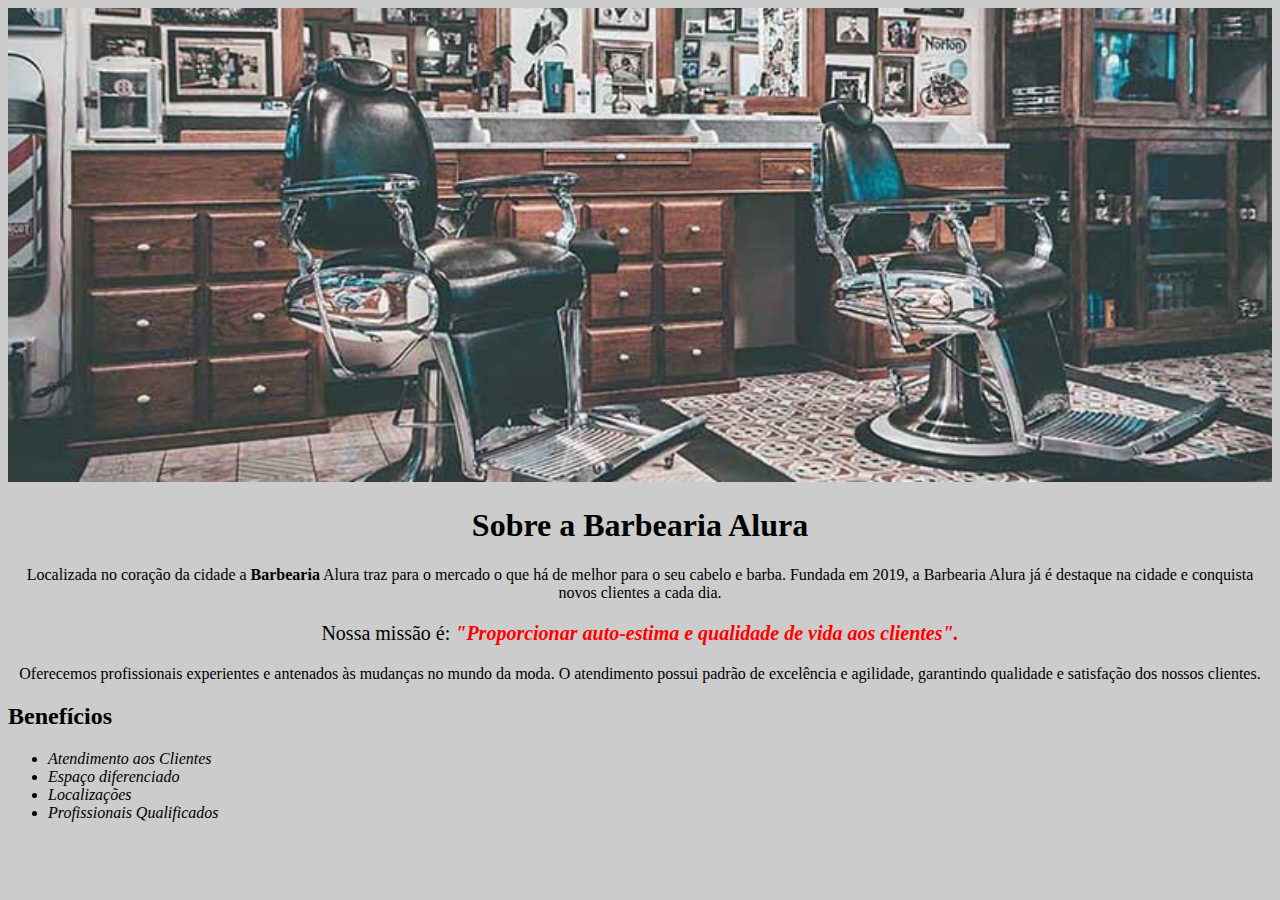
==== index.html @ 2604dd3f "Criando uma lista não ordenada." ====
<!DOCTYPE html>
<html lang="pt-br">
<head>
    <meta charset="UTF-8">
    <title>Barbearia Alura</title>
    <link rel="stylesheet" href="style.css">
</head>
<body>

    <img src="banner.jpg" id="banner">

    <h1> Sobre a Barbearia Alura</h1>

        <p>Localizada no coração da cidade a <strong>Barbearia</strong> Alura traz para o mercado o que há de 
            melhor para o seu cabelo e barba. Fundada em 2019, a Barbearia Alura já é destaque 
            na cidade e conquista novos clientes a cada dia.</p>

        <p id="missao">Nossa missão é: <em><strong>"Proporcionar auto-estima e qualidade de vida aos clientes".</strong></em></p>
        
        <p>Oferecemos profissionais experientes e antenados às mudanças no mundo da moda.
            O atendimento possui padrão de excelência e agilidade, garantindo qualidade e satisfação dos nossos clientes.</p>
    
    <h2>Benefícios</h2>
        
        <ul>
            <li class="itens">Atendimento aos Clientes</li>
            <li class="itens">Espaço diferenciado</li>
            <li class="itens">Localizações</li>
            <li class="itens">Profissionais Qualificados</li>
        </ul>

</body>
</html>
---- style.css ----
body {
    background: #CCCCCC
}

h1 {
    text-align: center;
}

#banner {
    width: 100%;
}

p {
    text-align: center;
}

#missao {
    font-size: 20px;
}

em strong {
    color: red;
}

.itens {
    font-style: italic;
}
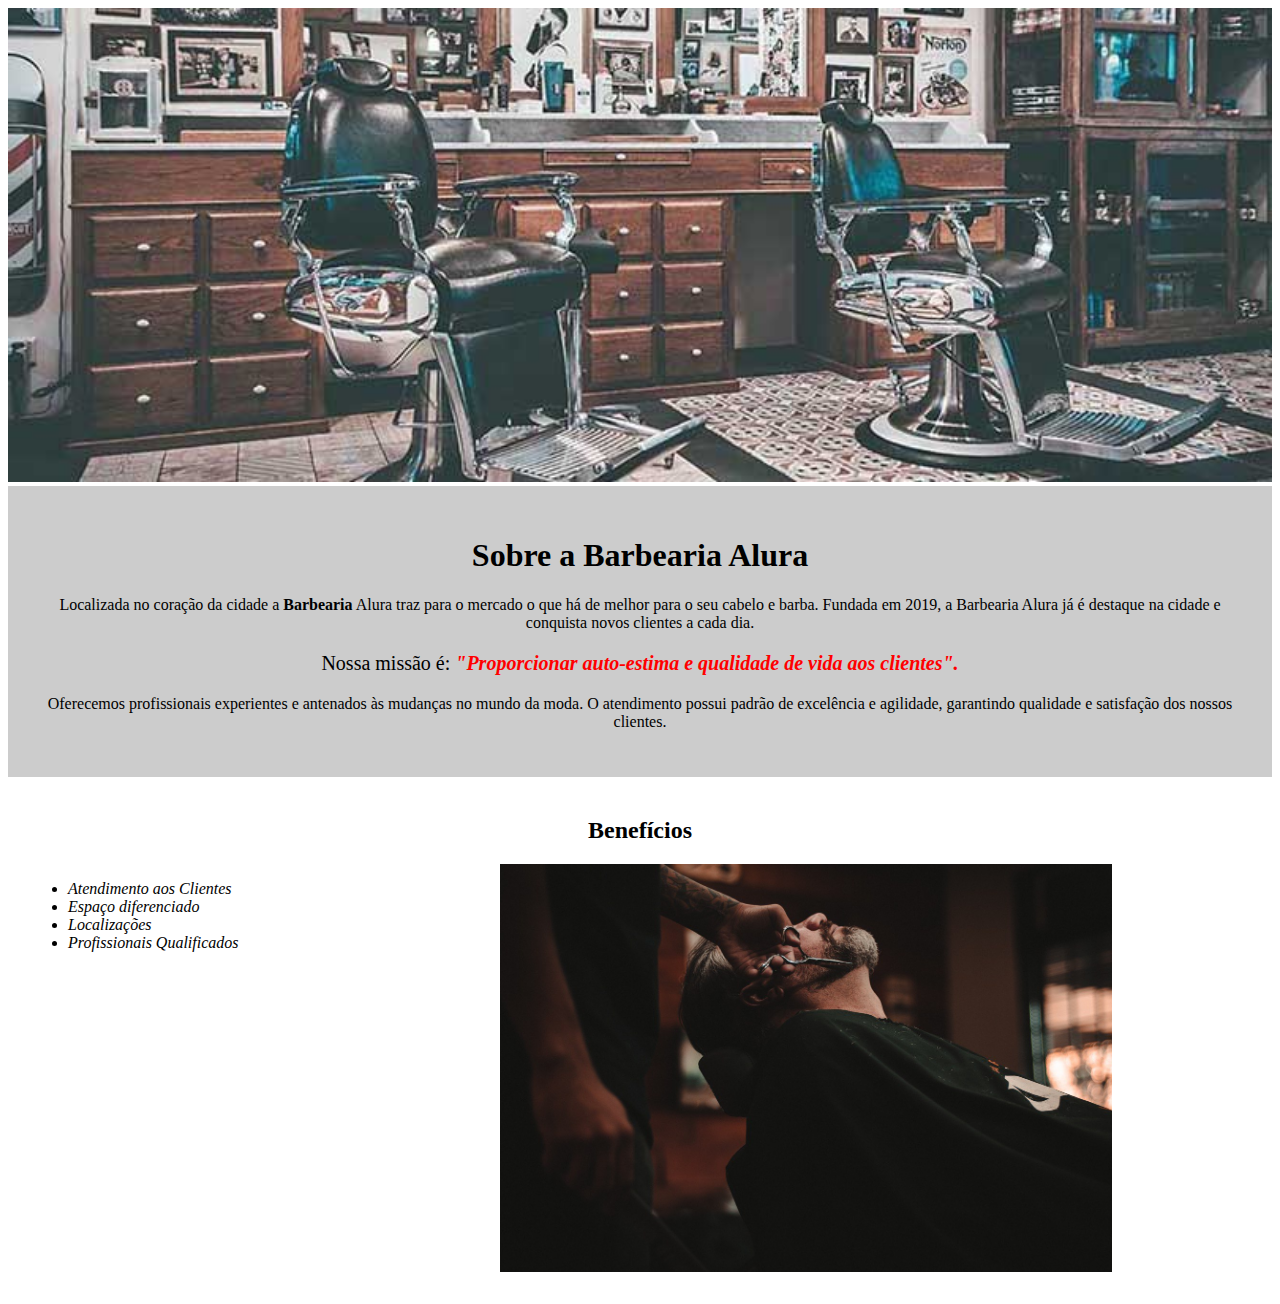
==== commit a49d5c30: "Separando por divs e adicionando o bloco de benefícios." ====
--- a/index.html
+++ b/index.html
@@ -8,26 +8,31 @@
 <body>
 
     <img src="banner.jpg" id="banner">
+    <div class="principal">
+        <h1> Sobre a Barbearia Alura</h1>
 
-    <h1> Sobre a Barbearia Alura</h1>
+            <p>Localizada no coração da cidade a <strong>Barbearia</strong> Alura traz para o mercado o que há de 
+                melhor para o seu cabelo e barba. Fundada em 2019, a Barbearia Alura já é destaque 
+                na cidade e conquista novos clientes a cada dia.</p>
 
-        <p>Localizada no coração da cidade a <strong>Barbearia</strong> Alura traz para o mercado o que há de 
-            melhor para o seu cabelo e barba. Fundada em 2019, a Barbearia Alura já é destaque 
-            na cidade e conquista novos clientes a cada dia.</p>
+            <p id="missao">Nossa missão é: <em><strong>"Proporcionar auto-estima e qualidade de vida aos clientes".</strong></em></p>
+            
+            <p>Oferecemos profissionais experientes e antenados às mudanças no mundo da moda.
+                O atendimento possui padrão de excelência e agilidade, garantindo qualidade e 
+                satisfação dos nossos clientes.</p>
 
-        <p id="missao">Nossa missão é: <em><strong>"Proporcionar auto-estima e qualidade de vida aos clientes".</strong></em></p>
-        
-        <p>Oferecemos profissionais experientes e antenados às mudanças no mundo da moda.
-            O atendimento possui padrão de excelência e agilidade, garantindo qualidade e satisfação dos nossos clientes.</p>
-    
-    <h2>Benefícios</h2>
-        
-        <ul>
-            <li class="itens">Atendimento aos Clientes</li>
-            <li class="itens">Espaço diferenciado</li>
-            <li class="itens">Localizações</li>
-            <li class="itens">Profissionais Qualificados</li>
-        </ul>
+    </div>
+    <div class="beneficios">
+        <h2>Benefícios</h2>
+            
+            <ul>
+                <li class="itens">Atendimento aos Clientes</li>
+                <li class="itens">Espaço diferenciado</li>
+                <li class="itens">Localizações</li>
+                <li class="itens">Profissionais Qualificados</li>
+            </ul>
 
+            <img src="beneficios.jpg" class="imagembeneficios">
+    </div>
 </body>
 </html>--- a/style.css
+++ b/style.css
@@ -1,5 +1,5 @@
 body {
-    background: #CCCCCC
+    
 }
 
 h1 {
@@ -8,6 +8,11 @@
 
 #banner {
     width: 100%;
+}
+
+.principal {
+    background: #CCCCCC;
+    padding: 30px;
 }
 
 p {
@@ -24,4 +29,25 @@
 
 .itens {
     font-style: italic;
+}
+
+.beneficios {
+    background-color: white;
+    padding: 20px;
+}
+
+h2 {
+    text-align: center;
+}
+
+ul {
+    display: inline-block;
+    vertical-align: top;
+    width: 20%;
+    margin-right: 15%;
+
+}
+
+.imagembeneficios {
+    width: 50%;
 }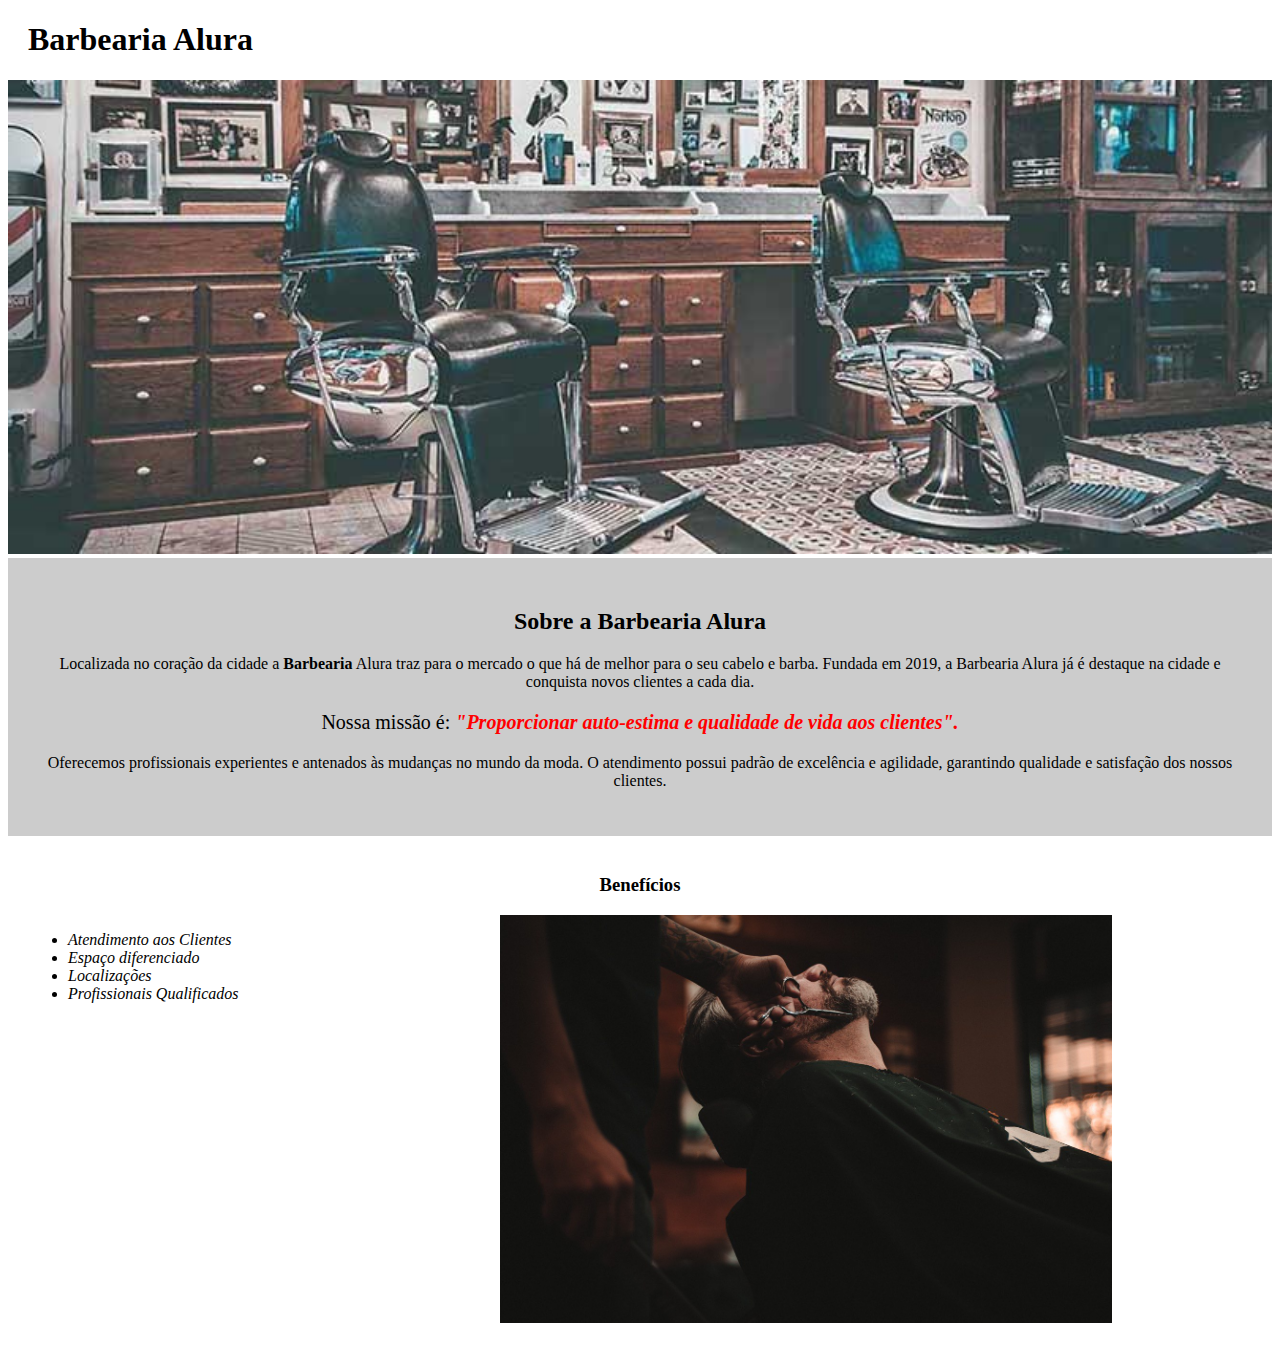
==== commit 41bdd89f: "Criando o header." ====
--- a/index.html
+++ b/index.html
@@ -7,9 +7,14 @@
 </head>
 <body>
 
+    <header>
+        <h1 class="titulo-principal">Barbearia Alura</h1>
+    </header>
+
     <img src="banner.jpg" id="banner">
+
     <div class="principal">
-        <h1> Sobre a Barbearia Alura</h1>
+        <h2 class="titulo-centralizado"> Sobre a Barbearia Alura</h2>
 
             <p>Localizada no coração da cidade a <strong>Barbearia</strong> Alura traz para o mercado o que há de 
                 melhor para o seu cabelo e barba. Fundada em 2019, a Barbearia Alura já é destaque 
@@ -23,7 +28,7 @@
 
     </div>
     <div class="beneficios">
-        <h2>Benefícios</h2>
+        <h3 class="titulo-centralizado">Benefícios</h3>
             
             <ul>
                 <li class="itens">Atendimento aos Clientes</li>
--- a/style.css
+++ b/style.css
@@ -2,7 +2,7 @@
     
 }
 
-h1 {
+.titulo-centralizado {
     text-align: center;
 }
 
@@ -13,6 +13,10 @@
 .principal {
     background: #CCCCCC;
     padding: 30px;
+}
+
+.titulo-principal {
+    padding-left: 20px;
 }
 
 p {
@@ -36,10 +40,6 @@
     padding: 20px;
 }
 
-h2 {
-    text-align: center;
-}
-
 ul {
     display: inline-block;
     vertical-align: top;
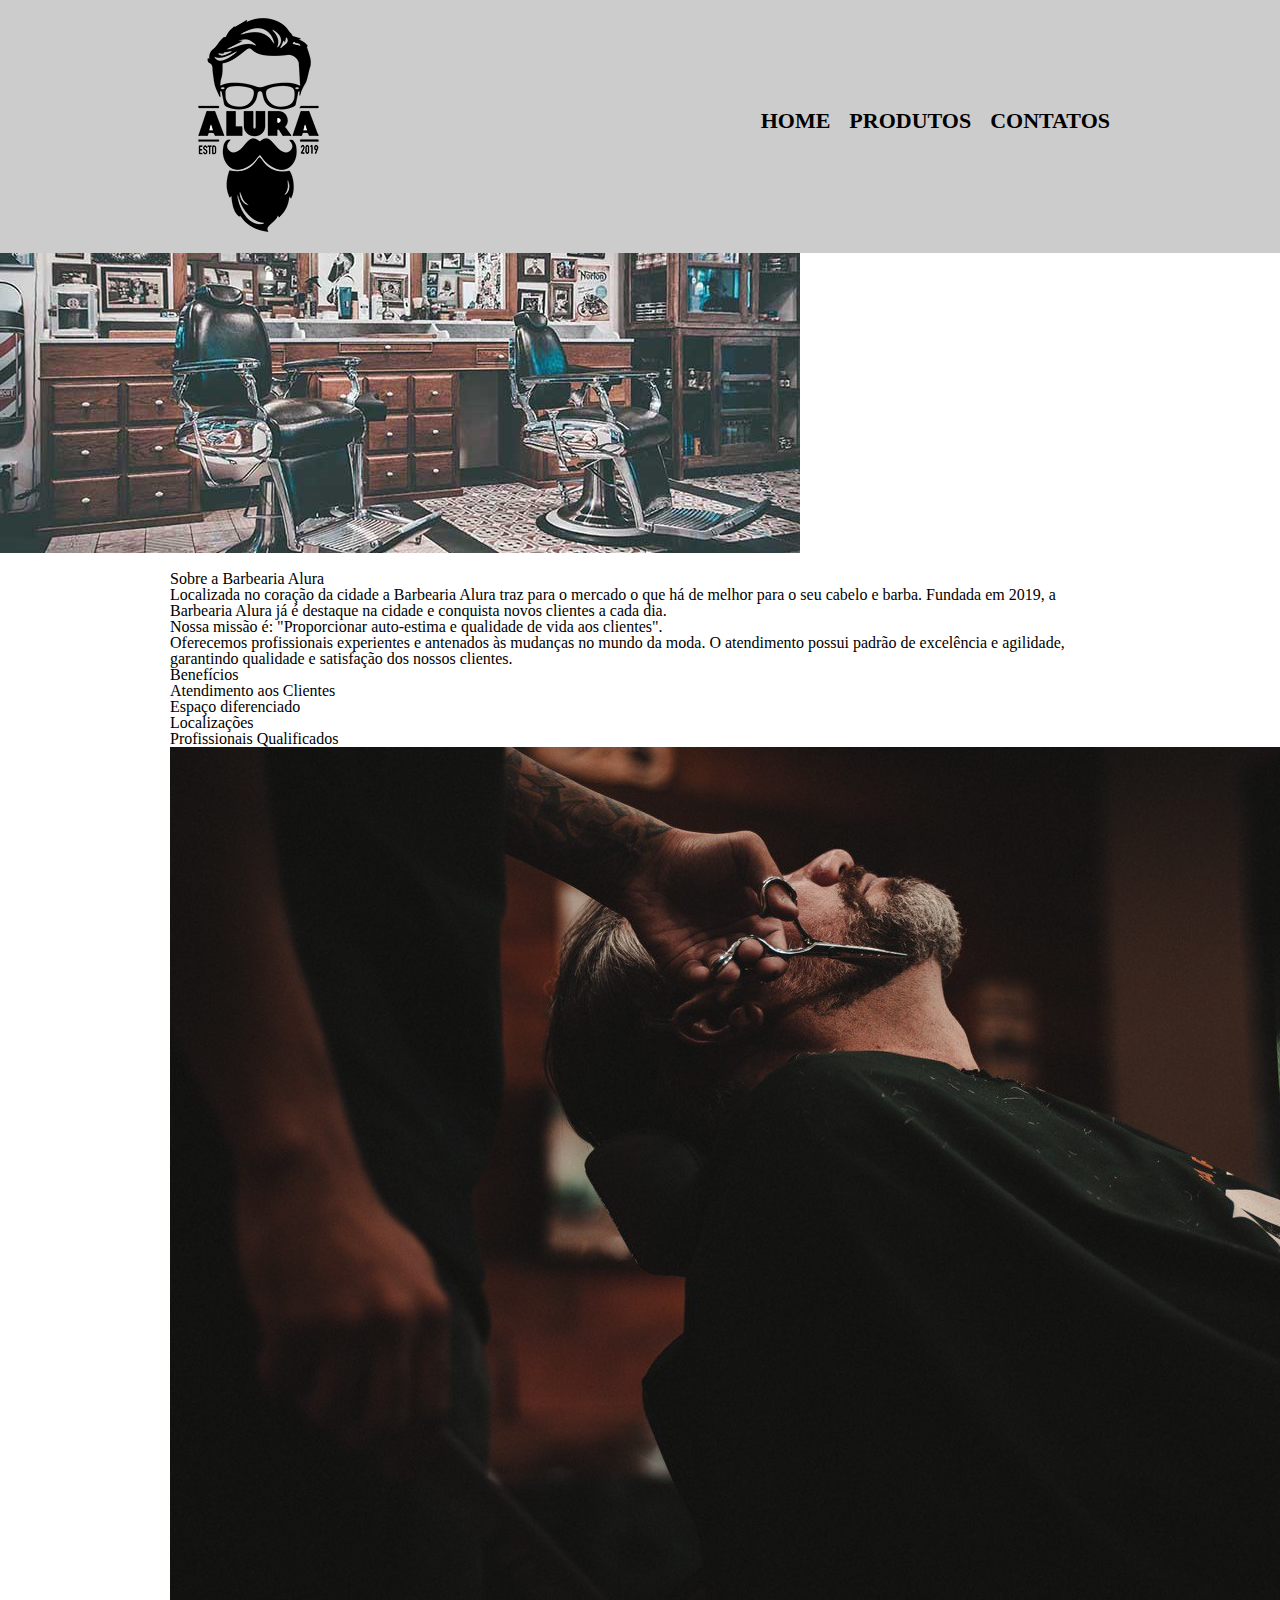
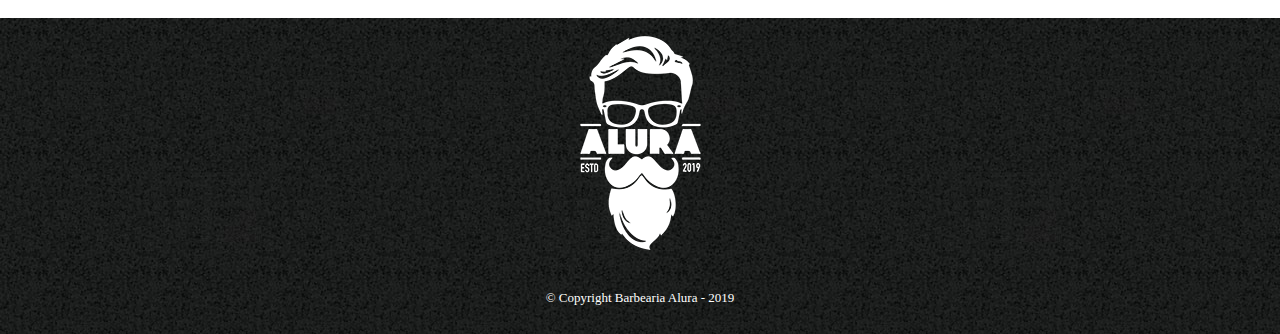
==== commit 6e503676: "Refazendo a página inicial." ====
--- a/index.html
+++ b/index.html
@@ -4,40 +4,61 @@
     <meta charset="UTF-8">
     <title>Barbearia Alura</title>
     <link rel="stylesheet" href="style.css">
+    <link rel="stylesheet" href="reset.css">
 </head>
 <body>
 
     <header>
-        <h1 class="titulo-principal">Barbearia Alura</h1>
+        <div class="box">
+            <h1>
+                <img src="imagens/logo.png" alt="Logo da Barbearia Alura">
+            </h1>
+            <nav>
+                <ul>
+                    <li><a href="index.html">Home</a></li>
+                    <li><a href="produtos.html">Produtos</a></li>
+                    <li><a href="contato.html">Contatos</a></li>
+                </ul>
+            </nav>
+        </div>
     </header>
 
-    <img src="banner.jpg" id="banner">
+    <img src="imagens/banner.jpg" id="banner">
 
-    <div class="principal">
-        <h2 class="titulo-centralizado"> Sobre a Barbearia Alura</h2>
+    <main>
 
-            <p>Localizada no coração da cidade a <strong>Barbearia</strong> Alura traz para o mercado o que há de 
-                melhor para o seu cabelo e barba. Fundada em 2019, a Barbearia Alura já é destaque 
-                na cidade e conquista novos clientes a cada dia.</p>
+        <section class="principal">
+            <h2 class="titulo-centralizado"> Sobre a Barbearia Alura</h2>
 
-            <p id="missao">Nossa missão é: <em><strong>"Proporcionar auto-estima e qualidade de vida aos clientes".</strong></em></p>
-            
-            <p>Oferecemos profissionais experientes e antenados às mudanças no mundo da moda.
-                O atendimento possui padrão de excelência e agilidade, garantindo qualidade e 
-                satisfação dos nossos clientes.</p>
+                <p>Localizada no coração da cidade a <strong>Barbearia</strong> Alura traz para o mercado o que há de 
+                    melhor para o seu cabelo e barba. Fundada em 2019, a Barbearia Alura já é destaque 
+                    na cidade e conquista novos clientes a cada dia.</p>
 
-    </div>
-    <div class="beneficios">
-        <h3 class="titulo-centralizado">Benefícios</h3>
-            
-            <ul>
-                <li class="itens">Atendimento aos Clientes</li>
-                <li class="itens">Espaço diferenciado</li>
-                <li class="itens">Localizações</li>
-                <li class="itens">Profissionais Qualificados</li>
-            </ul>
+                <p id="missao">Nossa missão é: <em><strong>"Proporcionar auto-estima e qualidade de vida aos clientes".</strong></em></p>
+                
+                <p>Oferecemos profissionais experientes e antenados às mudanças no mundo da moda.
+                    O atendimento possui padrão de excelência e agilidade, garantindo qualidade e 
+                    satisfação dos nossos clientes.</p>
+        </section>
 
-            <img src="beneficios.jpg" class="imagembeneficios">
-    </div>
+        <section class="beneficios">
+            <h3 class="titulo-centralizado">Benefícios</h3>
+                
+                <ul>
+                    <li class="itens">Atendimento aos Clientes</li>
+                    <li class="itens">Espaço diferenciado</li>
+                    <li class="itens">Localizações</li>
+                    <li class="itens">Profissionais Qualificados</li>
+                </ul>
+
+                <img src="imagens/beneficios.jpg" class="imagembeneficios">
+        </section>
+
+    </main>
+
+    <footer>
+        <img src="imagens/logo-branco.png" class="footer-logo" alt="Logo branca da Barbearia Alura">
+        <p class="copyright">&copy; Copyright Barbearia Alura - 2019
+    </footer>
 </body>
 </html>--- a/style.css
+++ b/style.css
@@ -1,53 +1,154 @@
-body {
-    
-}
-
-.titulo-centralizado {
-    text-align: center;
-}
-
-#banner {
-    width: 100%;
-}
-
-.principal {
-    background: #CCCCCC;
-    padding: 30px;
-}
-
-.titulo-principal {
-    padding-left: 20px;
-}
-
-p {
-    text-align: center;
-}
-
-#missao {
-    font-size: 20px;
-}
-
-em strong {
-    color: red;
-}
-
-.itens {
-    font-style: italic;
-}
-
-.beneficios {
-    background-color: white;
-    padding: 20px;
-}
-
-ul {
-    display: inline-block;
-    vertical-align: top;
-    width: 20%;
-    margin-right: 15%;
-
-}
-
-.imagembeneficios {
-    width: 50%;
+header {
+    background-color: #CCCCCC;
+    padding: 20px 0;
+}
+
+.box {
+    position: relative;
+    width: 940px;
+    margin: 0 auto;
+
+}
+
+nav {
+    position: absolute;
+    top: 110px;
+    right: 0;
+}
+
+nav li {
+    display: inline;
+    margin: 0 0 0 15px;
+}
+
+nav a {
+    text-transform: uppercase;
+    color: black;
+    font-weight: bold;
+    font-size: 22px;
+    text-decoration: none;
+}
+
+nav a:hover {
+    color: #c78c19;
+    text-decoration:underline ;
+}
+
+.produtos {
+    width: 940px;
+    margin: 0 auto;
+    padding: 50px 0;
+}
+
+.produtos li {
+    display: inline-block;
+    text-align: center;
+    width: 30%;
+    vertical-align: top;
+    margin: 0 1.5%;
+    padding: 30px 20px;
+    box-sizing: border-box;
+    border: 2px solid #000000;
+    border-radius: 10px;
+    margin-bottom: 50px;
+}
+
+.produtos li:hover {
+    border-color: #c78c19;
+}
+
+.produtos li:active {
+    border-color: #CCCCCC;
+}
+
+.produtos li:hover h2 {
+    font-size: 40px;
+}
+
+.produtos h2 {
+    font-size: 30px;
+    font-weight: bold;
+}
+
+.descrição-produto {
+    font-size: 18px;
+}
+
+.preço-produto {
+    font-size: 22px;
+    font-weight: bold;
+    margin: 10px 0 0;
+}
+
+footer {
+    text-align: center;
+    background: url("imagens/bg.jpg");
+    padding: 20px 0 0;
+}
+
+.copyright {
+    color: #ffffff;
+    font-size: 13px;
+    margin: 20px 0 0;
+    padding-bottom: 30px;
+}
+
+main {
+	width: 940px;
+	margin: 15px auto;
+}
+
+form {
+	margin: 40px 0;
+}
+
+form label, form legend {
+	display:block;
+	font-size: 20px;
+	margin: 0 0 10px;
+}
+
+.input-padrao {
+	display: block;
+	margin: 0 0 20px;
+	padding: 10px 25px;
+	width: 50%;
+}
+
+.checkbox {
+	margin: 20px 0;
+}
+
+.enviar {
+    width: 40%;
+    padding: 15px 15px;
+    background: orange;
+    color: #ffffff;
+    font-size: 20px;
+    font-weight: bold;
+    border: none;
+    border-radius: 5px;
+    margin: 40px 0;
+    transition: 0.5s all;
+    cursor: pointer;
+}
+
+.enviar:hover {
+    background: darkorange;
+    transform: scale(1.05);
+}
+
+table {
+    margin: 40px 0 40px;
+}
+
+thead {
+    background: #555555;
+    color: #ffffff;
+    font-weight: bold;
+}
+
+ table td, th {
+    border: 1px solid #000000;
+    padding: 15px;
 }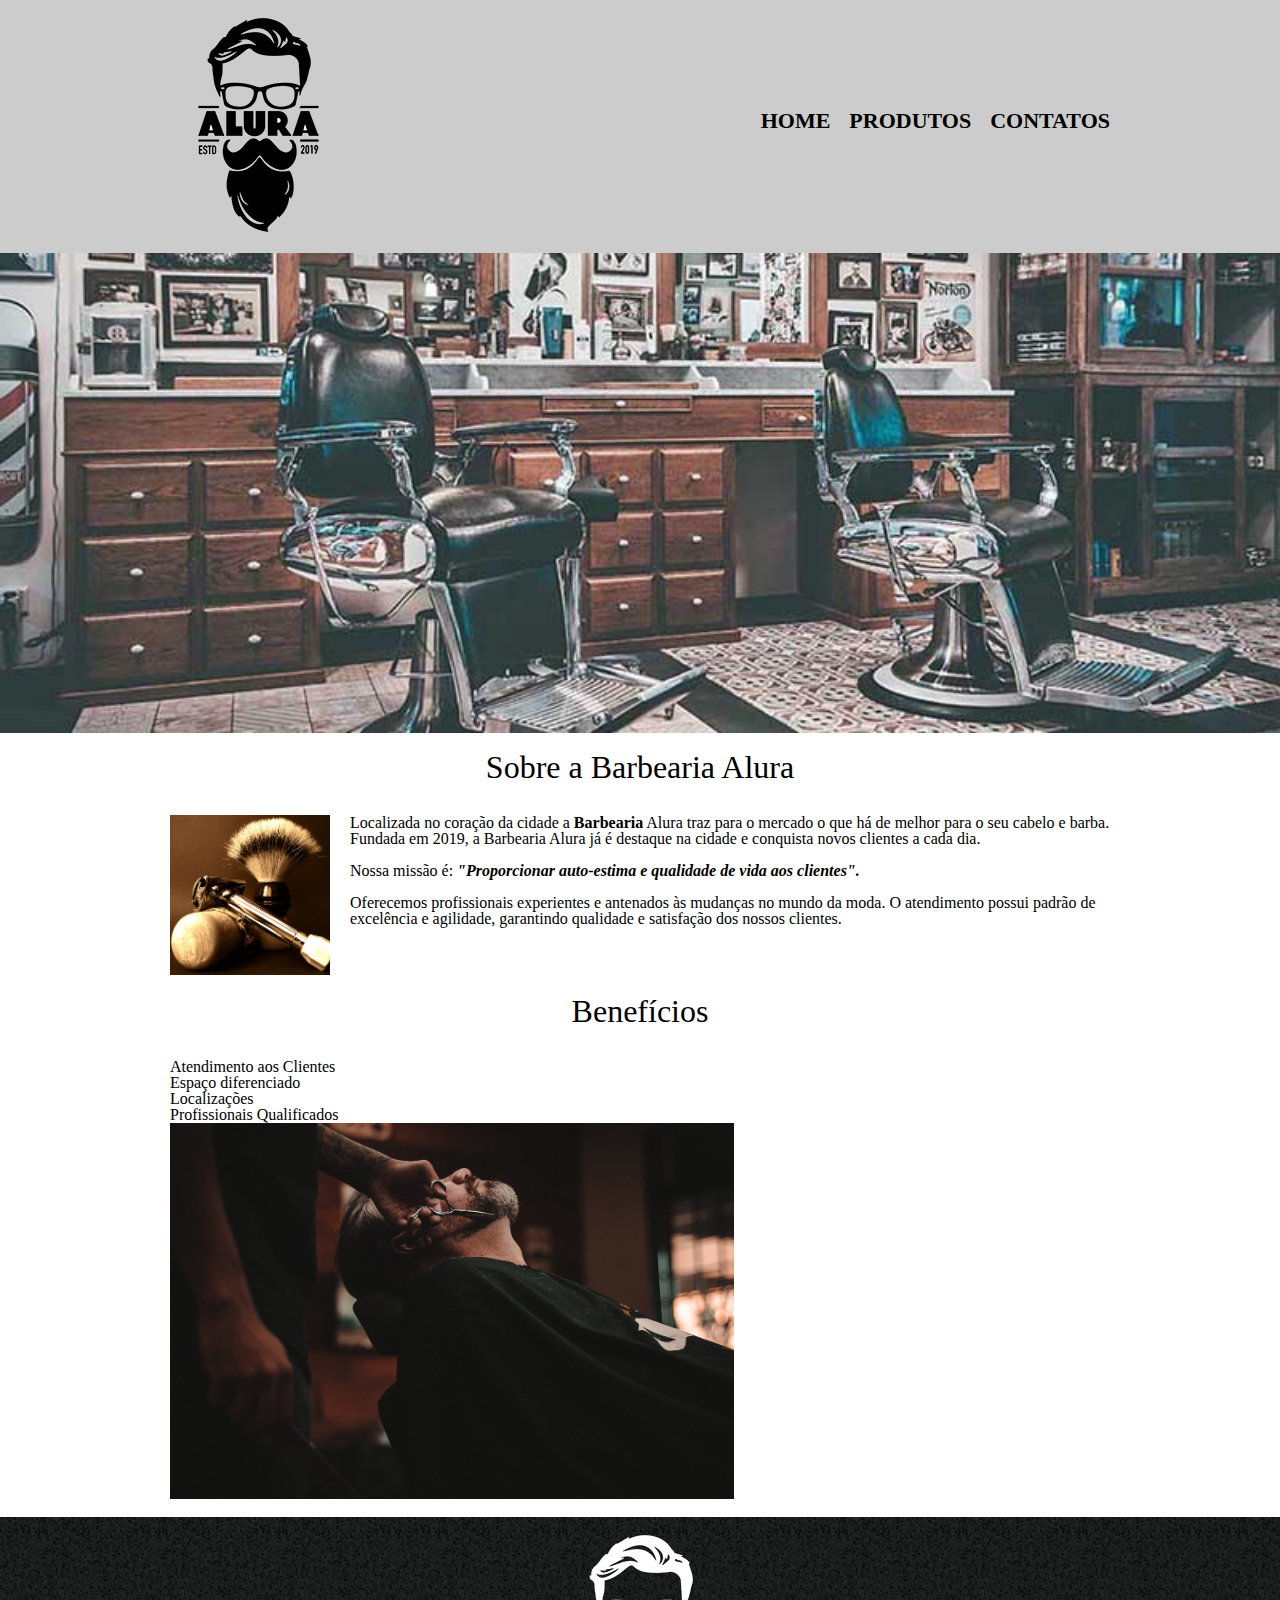
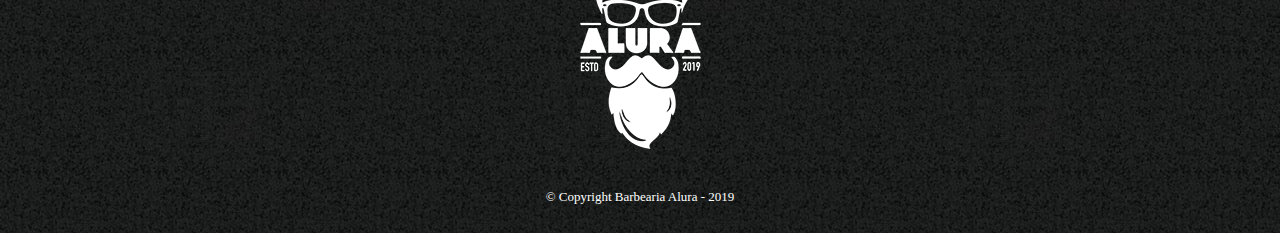
==== commit 894f80c3: "Adicionando imagem de Utensilios e usando o float para introduzi-la no texto." ====
--- a/index.html
+++ b/index.html
@@ -23,12 +23,14 @@
         </div>
     </header>
 
-    <img src="imagens/banner.jpg" id="banner">
+    <img class="banner" src="imagens/banner.jpg" >
 
     <main>
 
         <section class="principal">
-            <h2 class="titulo-centralizado"> Sobre a Barbearia Alura</h2>
+            <h2 class="titulo-principal"> Sobre a Barbearia Alura</h2>
+
+            <img class="utensilios" src="imagens/utensilios.jpg" alt="instrumentos de barbearia">
 
                 <p>Localizada no coração da cidade a <strong>Barbearia</strong> Alura traz para o mercado o que há de 
                     melhor para o seu cabelo e barba. Fundada em 2019, a Barbearia Alura já é destaque 
@@ -42,7 +44,7 @@
         </section>
 
         <section class="beneficios">
-            <h3 class="titulo-centralizado">Benefícios</h3>
+            <h3 class="titulo-principal">Benefícios</h3>
                 
                 <ul>
                     <li class="itens">Atendimento aos Clientes</li>
--- a/style.css
+++ b/style.css
@@ -151,4 +151,39 @@
  table td, th {
     border: 1px solid #000000;
     padding: 15px;
-}+}
+
+/* css da página inicial */
+.banner {
+    width: 100%;
+}
+
+.titulo-principal {
+    text-align: center;
+    font-size: 2em;
+    margin: 0 0 1em;
+    clear: left;
+}
+
+.principal p {
+    margin: 0 0 1em;
+}
+
+.principal strong {
+    font-weight: bold;
+}
+
+.principal em {
+    font-style: italic;
+}
+
+.utensilios {
+    width: 160px;
+    float: left;
+    margin: 0 20px 20px 0;
+}
+
+.imagembeneficios {
+    width: 60%;
+}
+
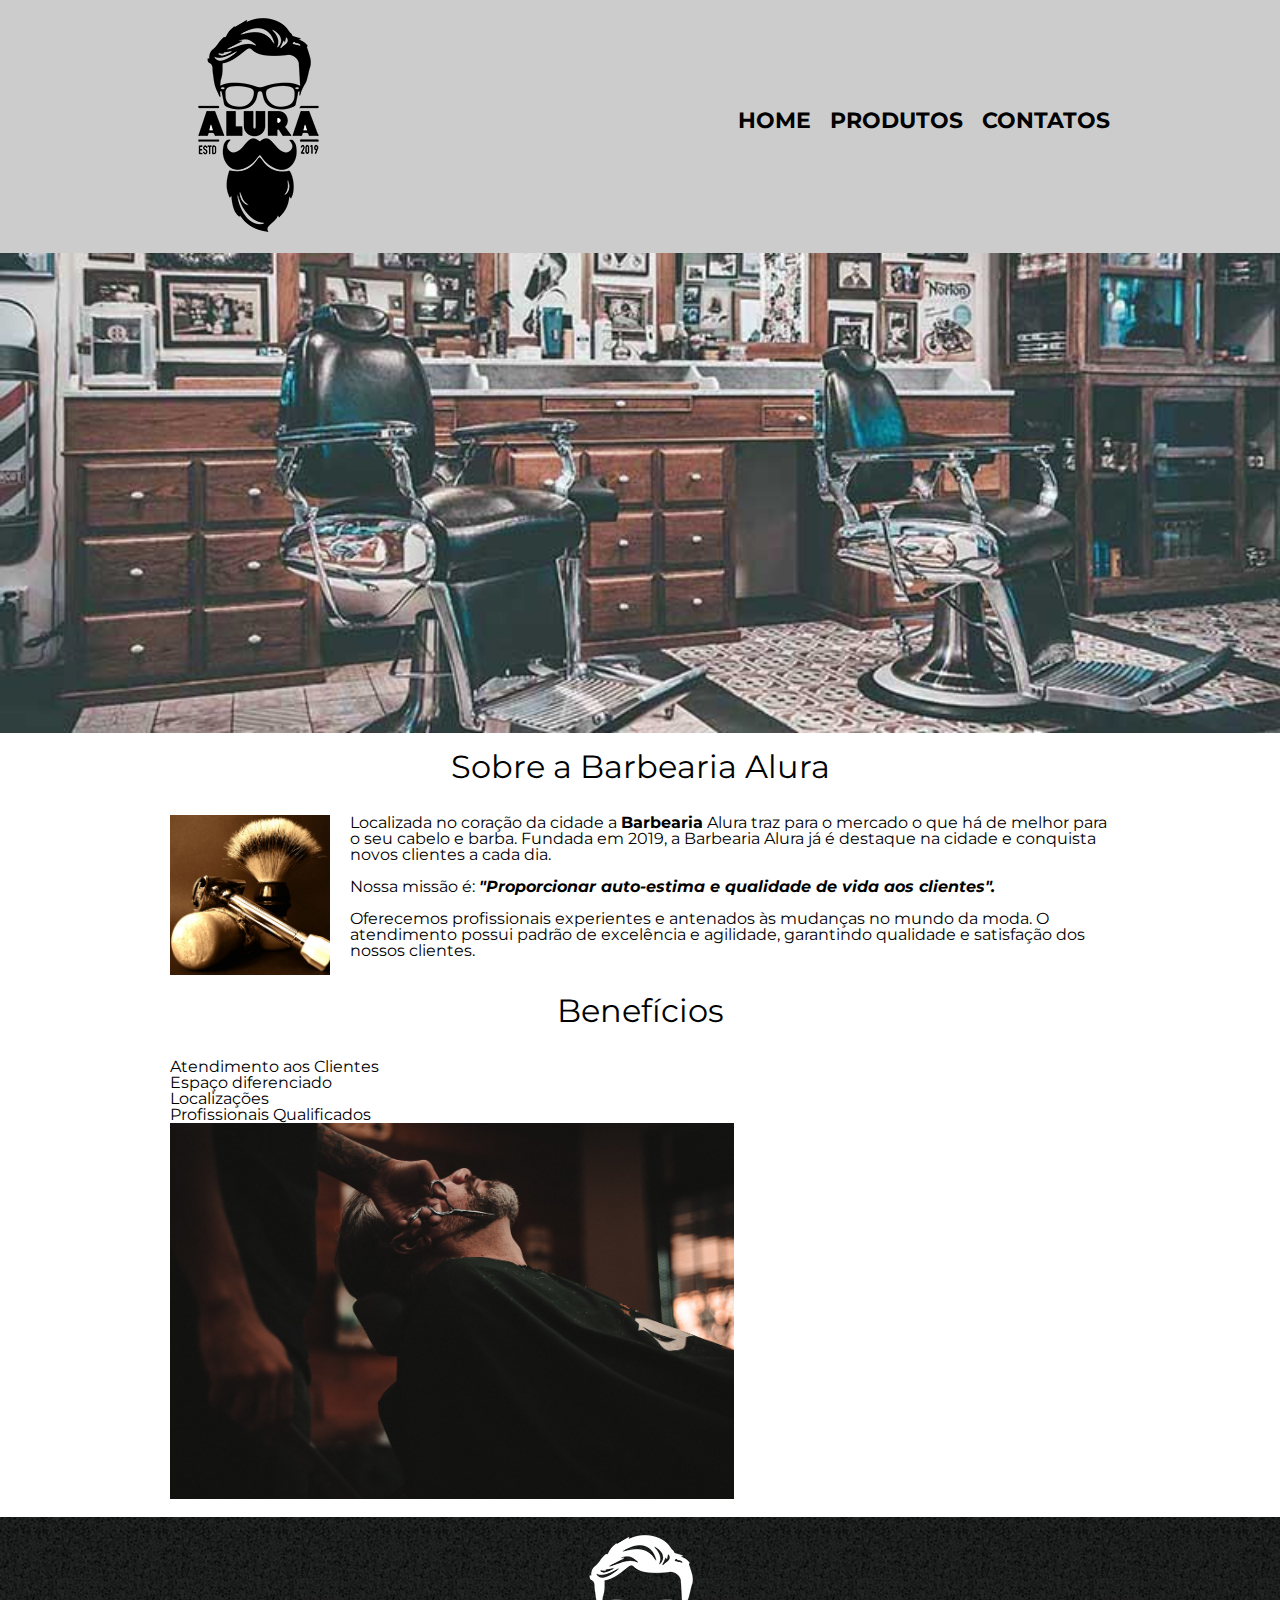
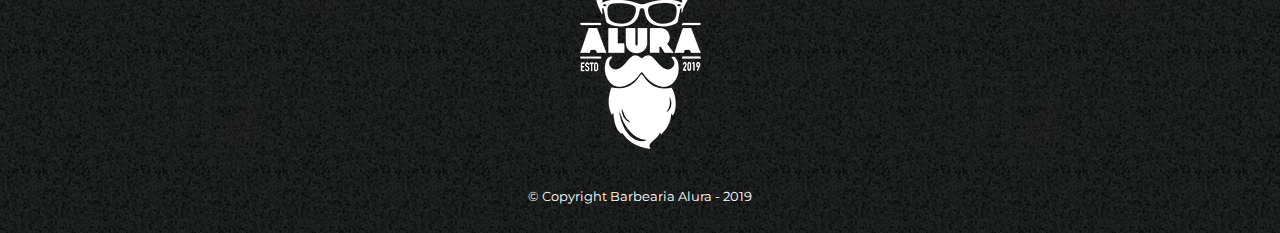
==== commit 82637474: "Inserindo um estilo de fonte para a página." ====
--- a/index.html
+++ b/index.html
@@ -5,8 +5,9 @@
     <title>Barbearia Alura</title>
     <link rel="stylesheet" href="style.css">
     <link rel="stylesheet" href="reset.css">
+    <link href="https://fonts.googleapis.com/css?family=Montserrat&display=swap" rel="stylesheet">
 </head>
-<body>
+<body class="corpo">
 
     <header>
         <div class="box">
--- a/style.css
+++ b/style.css
@@ -1,3 +1,7 @@
+.corpo {
+    font-family: 'Montserrat', sans-serif;
+}
+
 header {
     background-color: #CCCCCC;
     padding: 20px 0;
